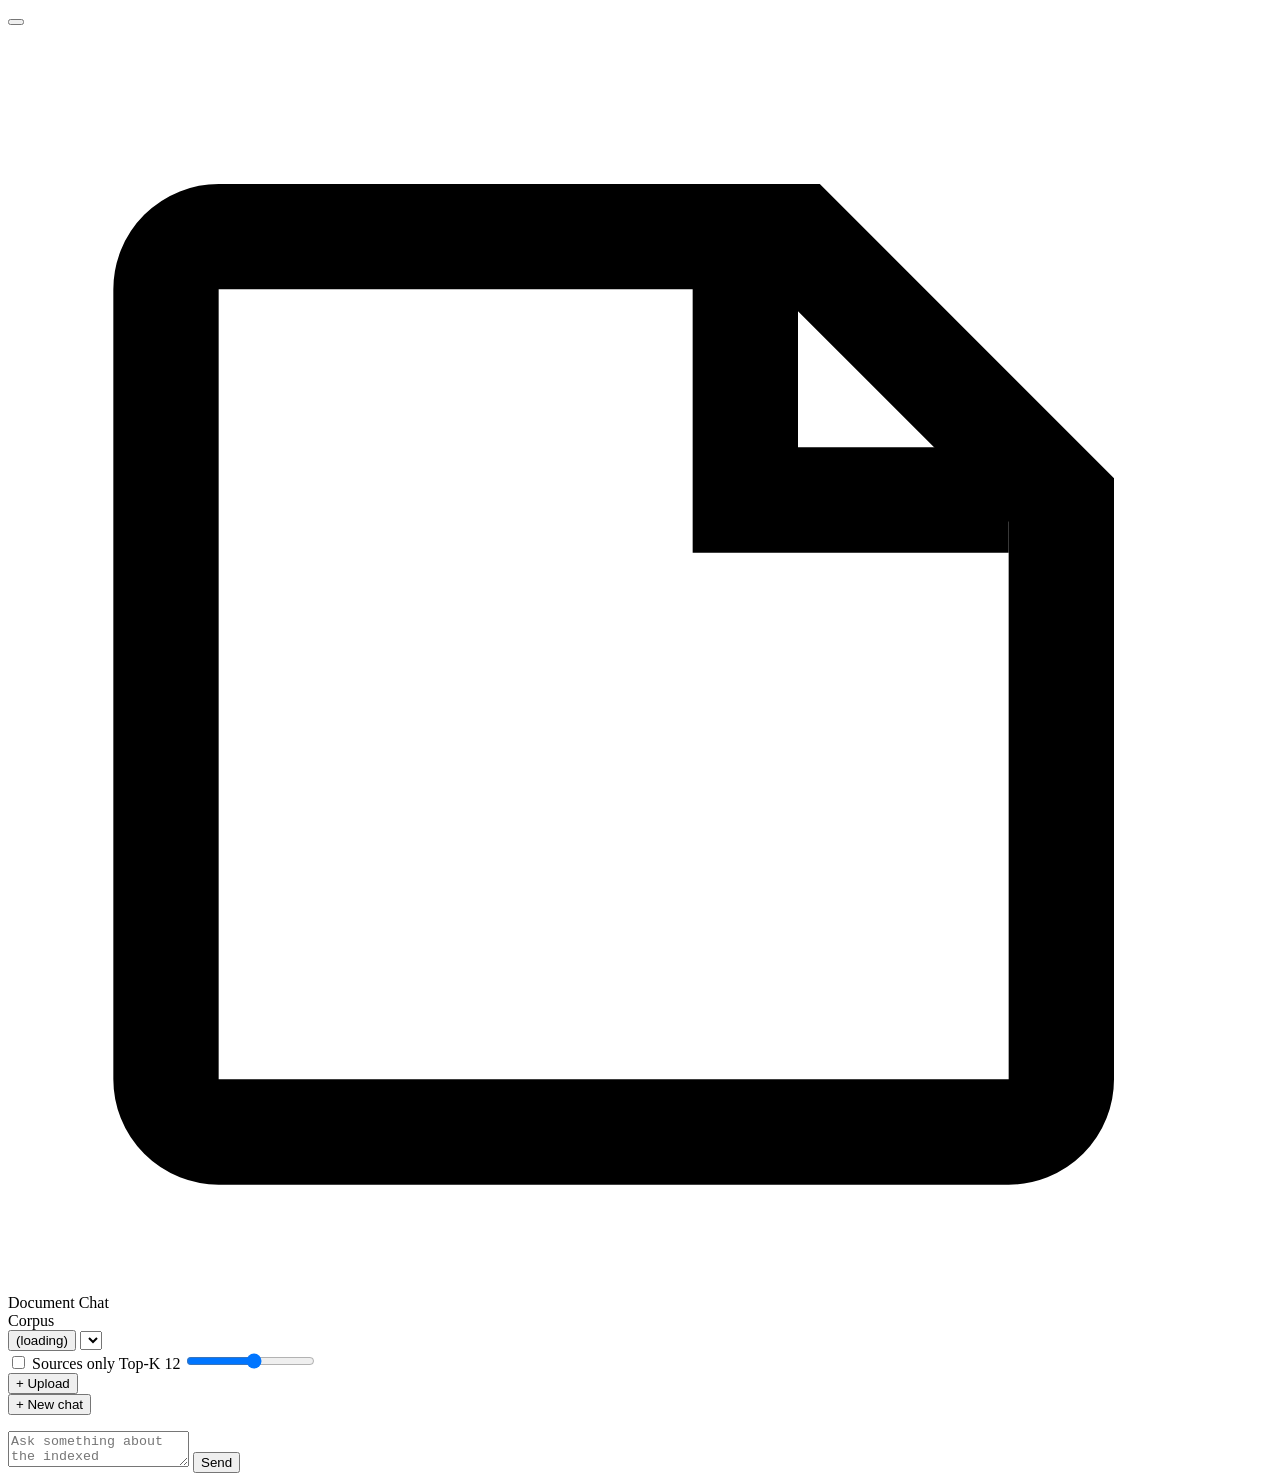
==== server/web/index.html @ 4b6aa89c "Initial commit: docrag RAG pipeline and server Co-Authored-By: Claude Opus 4.8 (1M context) <noreply" ====
<!doctype html>
<html lang="en">
<head>
  <meta charset="utf-8">
  <meta name="viewport" content="width=device-width, initial-scale=1">
  <title>Document Chat</title>
  <link rel="stylesheet" href="/chat.css">
</head>
<body>
  <header class="topbar">
    <button id="sidebar-toggle" class="sidebar-toggle" type="button"
            title="Show/hide history sidebar" aria-label="Toggle history sidebar">
      <span class="hamburger"></span>
    </button>
    <div class="topbar-brand">
      <svg class="topbar-logo" viewBox="0 0 24 24" fill="none" stroke="currentColor" stroke-width="2">
        <path d="M4 4h11l5 5v11a1 1 0 0 1-1 1H4a1 1 0 0 1-1-1V5a1 1 0 0 1 1-1z"/>
        <path d="M14 4v5h5"/>
      </svg>
      <span>Document Chat</span>
    </div>
    <div class="controls">
      <div class="ctrl">
        <span class="ctrl-label">Corpus</span>
        <div class="brand-picker">
          <button id="corpus-picker-btn" class="brand-picker-btn" type="button"
                  aria-haspopup="listbox" aria-expanded="false">
            <span id="corpus-picker-name" class="picker-brand">(loading)</span>
            <span id="corpus-picker-count" class="picker-count"></span>
            <span class="picker-caret" aria-hidden="true"></span>
          </button>
          <ul id="corpus-picker-menu" class="brand-picker-menu" role="listbox" hidden></ul>
          <select id="corpus-select" class="brand-select-hidden" aria-hidden="true" tabindex="-1"></select>
        </div>
      </div>
      <label class="ctrl toggle">
        <input type="checkbox" id="sources-only">
        <span>Sources only</span>
      </label>
      <label class="ctrl slider">
        <span class="ctrl-label">Top-K <span id="topk-value">12</span></span>
        <input type="range" id="topk" min="3" max="20" step="1" value="12">
      </label>
      <div class="ctrl">
        <button id="upload-btn" type="button" class="upload-btn"
                title="Upload a document to a corpus and reindex">+ Upload</button>
      </div>
    </div>
  </header>

  <!-- Upload modal -->
  <div id="upload-modal" class="modal-backdrop" hidden>
    <div class="modal" role="dialog" aria-modal="true" aria-labelledby="upload-title">
      <div class="modal-head">
        <h3 id="upload-title">Upload a document</h3>
        <button type="button" class="modal-close" id="upload-cancel" aria-label="Close">&times;</button>
      </div>
      <div class="modal-body">
        <div class="form-row">
          <span>Corpus</span>
          <div class="brand-mode">
            <label class="radio-row">
              <input type="radio" name="upload-corpus-mode" id="upload-corpus-mode-existing" value="existing" checked>
              <span>Existing</span>
            </label>
            <label class="radio-row">
              <input type="radio" name="upload-corpus-mode" id="upload-corpus-mode-new" value="new">
              <span>New corpus</span>
            </label>
          </div>
        </div>
        <div class="form-row" id="upload-existing-corpus-row">
          <select id="upload-corpus"></select>
        </div>
        <div class="form-row" id="upload-new-corpus-row" hidden>
          <input type="text" id="upload-new-corpus" placeholder="lowercase, a-z 0-9 _ -">
        </div>
        <label class="form-row">
          <span>File</span>
          <input type="file" id="upload-file"
                 accept=".pdf,.docx,.doc,.txt,.md,.markdown,.rst,.csv,.log,.json,.xml,.html,.htm">
        </label>
        <div id="upload-status" class="upload-status"></div>
      </div>
      <div class="modal-foot">
        <button type="button" id="upload-submit" class="primary">Upload + Reindex</button>
      </div>
    </div>
  </div>

  <div class="workspace">
    <aside id="history-sidebar" class="history-sidebar">
      <div class="sidebar-head">
        <button id="new-chat" class="new-chat-btn" type="button">+ New chat</button>
      </div>
      <ul id="thread-list" class="thread-list" aria-label="Saved chat threads"></ul>
    </aside>
    <main id="thread" class="thread" aria-live="polite"></main>
  </div>

  <footer class="composer">
    <textarea id="input"
      placeholder="Ask something about the indexed documents. Enter sends, Shift+Enter for newline."
      rows="2" aria-label="Question"></textarea>
    <button id="send" type="button">Send</button>
    <div id="status" class="status"></div>
  </footer>

  <script src="/chat.js"></script>
</body>
</html>
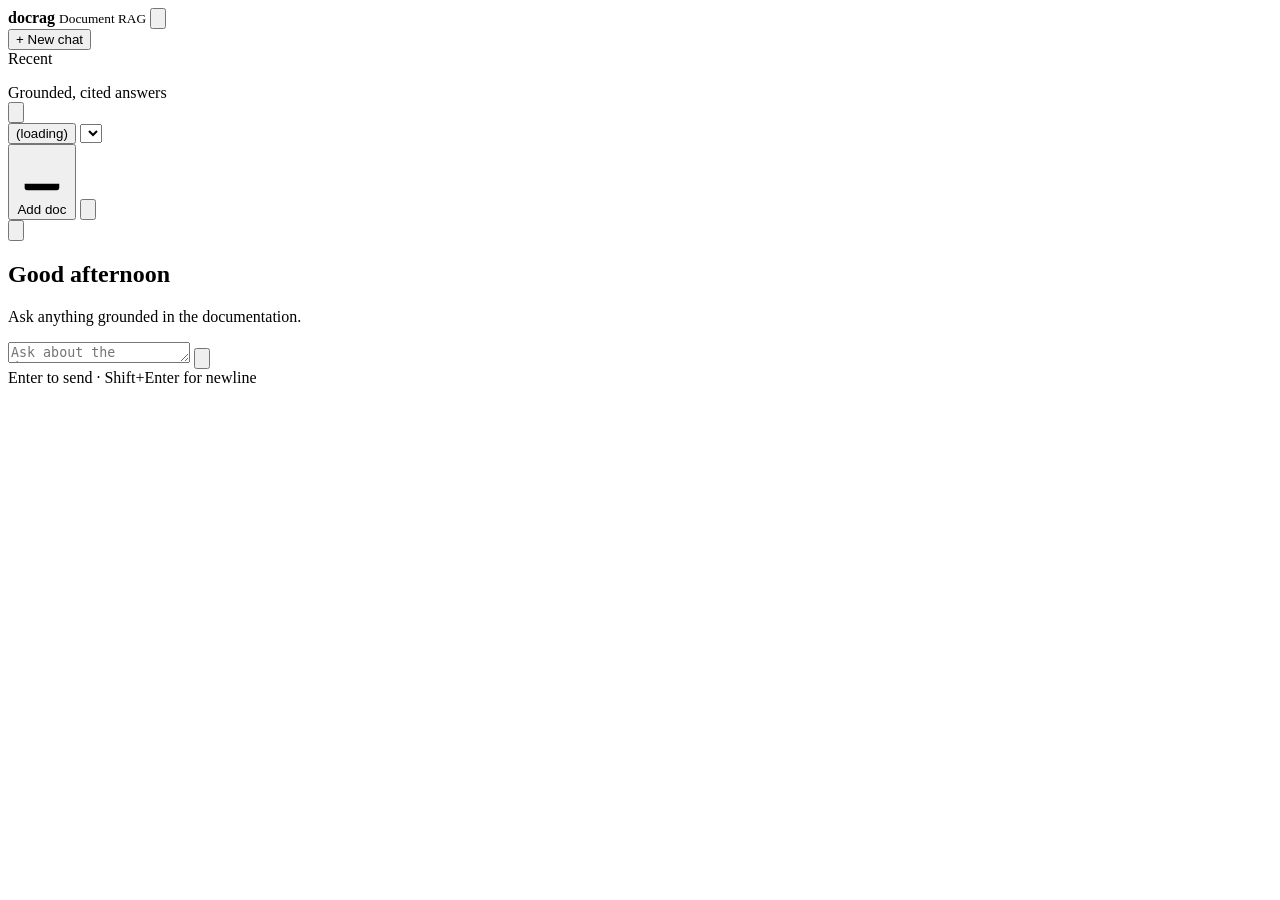
==== commit 151d2f29: "Redesign chat UI: dark, sleek, welcome state + composer dock Port the look and UX of the knowledge-R" ====
--- a/server/web/index.html
+++ b/server/web/index.html
@@ -3,62 +3,136 @@
 <head>
   <meta charset="utf-8">
   <meta name="viewport" content="width=device-width, initial-scale=1">
-  <title>Document Chat</title>
+  <title>docrag</title>
   <link rel="stylesheet" href="/chat.css">
 </head>
-<body>
-  <header class="topbar">
-    <button id="sidebar-toggle" class="sidebar-toggle" type="button"
-            title="Show/hide history sidebar" aria-label="Toggle history sidebar">
-      <span class="hamburger"></span>
-    </button>
-    <div class="topbar-brand">
-      <svg class="topbar-logo" viewBox="0 0 24 24" fill="none" stroke="currentColor" stroke-width="2">
-        <path d="M4 4h11l5 5v11a1 1 0 0 1-1 1H4a1 1 0 0 1-1-1V5a1 1 0 0 1 1-1z"/>
-        <path d="M14 4v5h5"/>
-      </svg>
-      <span>Document Chat</span>
-    </div>
-    <div class="controls">
-      <div class="ctrl">
-        <span class="ctrl-label">Corpus</span>
-        <div class="brand-picker">
-          <button id="corpus-picker-btn" class="brand-picker-btn" type="button"
-                  aria-haspopup="listbox" aria-expanded="false">
-            <span id="corpus-picker-name" class="picker-brand">(loading)</span>
-            <span id="corpus-picker-count" class="picker-count"></span>
-            <span class="picker-caret" aria-hidden="true"></span>
+<body class="is-welcome">
+  <div class="app">
+    <!-- ============================ SIDEBAR ============================ -->
+    <aside id="history-sidebar" class="sidebar">
+      <div class="sidebar-head">
+        <span class="wordmark">
+          <strong>docrag</strong>
+          <small>Document RAG</small>
+        </span>
+        <button id="sidebar-toggle" class="icon-btn sidebar-toggle" type="button"
+                title="Hide history sidebar" aria-label="Toggle history sidebar">
+          <svg viewBox="0 0 24 24" aria-hidden="true"><rect x="3" y="4" width="18" height="16" rx="2"/><line x1="9" y1="4" x2="9" y2="20"/></svg>
+        </button>
+      </div>
+
+      <div class="sidebar-body">
+        <button id="new-chat" class="new-chat-btn" type="button">
+          <span class="plus" aria-hidden="true">+</span> New chat
+        </button>
+        <div class="recent-label">Recent</div>
+        <ul id="thread-list" class="thread-list" aria-label="Saved chat threads"></ul>
+      </div>
+
+      <div class="sidebar-foot">
+        <span class="foot-note">Grounded, cited answers</span>
+      </div>
+    </aside>
+
+    <!-- ============================== MAIN ============================== -->
+    <div class="main">
+      <header class="topbar">
+        <div class="topbar-left">
+          <button id="sidebar-toggle-floating" class="icon-btn sidebar-toggle-floating" type="button"
+                  title="Show history sidebar" aria-label="Show history sidebar">
+            <svg viewBox="0 0 24 24" aria-hidden="true"><rect x="3" y="4" width="18" height="16" rx="2"/><line x1="9" y1="4" x2="9" y2="20"/></svg>
           </button>
-          <ul id="corpus-picker-menu" class="brand-picker-menu" role="listbox" hidden></ul>
-          <select id="corpus-select" class="brand-select-hidden" aria-hidden="true" tabindex="-1"></select>
+          <div class="corpus-picker">
+            <button id="corpus-picker-btn" class="corpus-picker-btn" type="button"
+                    aria-haspopup="listbox" aria-expanded="false">
+              <span id="corpus-picker-name" class="picker-corpus">(loading)</span>
+              <span id="corpus-picker-count" class="picker-count"></span>
+              <span class="picker-caret" aria-hidden="true"></span>
+            </button>
+            <ul id="corpus-picker-menu" class="corpus-picker-menu" role="listbox" hidden></ul>
+            <select id="corpus-select" class="corpus-select-hidden" aria-hidden="true" tabindex="-1"></select>
+          </div>
         </div>
-      </div>
-      <label class="ctrl toggle">
-        <input type="checkbox" id="sources-only">
-        <span>Sources only</span>
-      </label>
-      <label class="ctrl slider">
-        <span class="ctrl-label">Top-K <span id="topk-value">12</span></span>
-        <input type="range" id="topk" min="3" max="20" step="1" value="12">
-      </label>
-      <div class="ctrl">
-        <button id="upload-btn" type="button" class="upload-btn"
-                title="Upload a document to a corpus and reindex">+ Upload</button>
+
+        <div class="topbar-actions">
+          <button id="upload-btn" type="button" class="action-btn"
+                  title="Add a document to a corpus's permanent library (reindexes the corpus).">
+            <svg viewBox="0 0 24 24" aria-hidden="true"><path d="M12 16V4m0 0L7 9m5-5l5 5"/><path d="M4 17v2a1 1 0 001 1h14a1 1 0 001-1v-2"/></svg>
+            <span>Add doc</span>
+          </button>
+          <button id="help-btn" type="button" class="icon-btn"
+                  title="Which file types can I upload?" aria-haspopup="dialog">
+            <svg viewBox="0 0 24 24" aria-hidden="true"><circle cx="12" cy="12" r="9"/><line x1="12" y1="11" x2="12" y2="16"/><circle cx="12" cy="7.6" r="0.6" fill="currentColor" stroke="none"/></svg>
+          </button>
+          <div class="settings-wrap">
+            <button id="settings-btn" type="button" class="icon-btn"
+                    title="Chat settings" aria-haspopup="true" aria-expanded="false">
+              <svg viewBox="0 0 24 24" aria-hidden="true"><circle cx="12" cy="12" r="3"/><path d="M19.4 15a1.6 1.6 0 00.3 1.8l.1.1a2 2 0 11-2.8 2.8l-.1-.1a1.6 1.6 0 00-1.8-.3 1.6 1.6 0 00-1 1.5V21a2 2 0 11-4 0v-.1a1.6 1.6 0 00-1-1.5 1.6 1.6 0 00-1.8.3l-.1.1a2 2 0 11-2.8-2.8l.1-.1a1.6 1.6 0 00.3-1.8 1.6 1.6 0 00-1.5-1H3a2 2 0 110-4h.1a1.6 1.6 0 001.5-1 1.6 1.6 0 00-.3-1.8l-.1-.1a2 2 0 112.8-2.8l.1.1a1.6 1.6 0 001.8.3H9a1.6 1.6 0 001-1.5V3a2 2 0 114 0v.1a1.6 1.6 0 001 1.5 1.6 1.6 0 001.8-.3l.1-.1a2 2 0 112.8 2.8l-.1.1a1.6 1.6 0 00-.3 1.8V9a1.6 1.6 0 001.5 1H21a2 2 0 110 4h-.1a1.6 1.6 0 00-1.5 1z"/></svg>
+            </button>
+            <div id="settings-menu" class="settings-menu" hidden role="menu">
+              <label class="settings-row toggle"
+                     title="Skip the LLM and return the raw retrieved chunks.">
+                <input type="checkbox" id="sources-only">
+                <span>Sources only</span>
+              </label>
+              <label class="settings-row slider">
+                <span class="ctrl-label">Top-K <span id="topk-value">12</span></span>
+                <input type="range" id="topk" min="3" max="20" step="1" value="12">
+              </label>
+            </div>
+          </div>
+        </div>
+      </header>
+
+      <!-- Conversation thread -->
+      <main id="thread" class="thread" aria-live="polite"></main>
+
+      <!-- Welcome / empty state (composer docks here when no conversation) -->
+      <section id="welcome" class="welcome">
+        <div class="welcome-inner">
+          <h1 id="welcome-greeting">Good afternoon</h1>
+          <p id="welcome-sub">Ask anything grounded in the documentation.</p>
+          <div id="composer-dock-welcome" class="composer-dock"></div>
+          <div id="suggestions" class="suggestions"></div>
+        </div>
+      </section>
+
+      <!-- Bottom composer dock (composer moves here once a conversation starts) -->
+      <footer id="composer-dock-bottom" class="composer-dock composer-dock-bottom"></footer>
+
+      <!-- The single composer node, relocated between docks by chat.js -->
+      <div id="composer" class="composer">
+        <div class="composer-box">
+          <textarea id="input"
+                    placeholder="Ask about the documents&hellip;"
+                    rows="1" aria-label="Question"></textarea>
+          <button id="send" type="button" class="send-btn" title="Send (Enter)" aria-label="Send">
+            <svg viewBox="0 0 24 24" aria-hidden="true"><path d="M12 19V5m0 0l-6 6m6-6l6 6"/></svg>
+          </button>
+        </div>
+        <div class="composer-hint">
+          <span id="composer-grounded" class="grounded"></span>
+          <span class="hint-keys">Enter to send &middot; Shift+Enter for newline</span>
+        </div>
+        <div id="status" class="status" aria-live="polite"></div>
       </div>
     </div>
-  </header>
+  </div>
 
+  <!-- ============================ MODALS ============================ -->
   <!-- Upload modal -->
   <div id="upload-modal" class="modal-backdrop" hidden>
     <div class="modal" role="dialog" aria-modal="true" aria-labelledby="upload-title">
       <div class="modal-head">
-        <h3 id="upload-title">Upload a document</h3>
+        <h3 id="upload-title">Add a document to a corpus</h3>
         <button type="button" class="modal-close" id="upload-cancel" aria-label="Close">&times;</button>
       </div>
       <div class="modal-body">
+        <p class="modal-note">Permanently adds this document to the corpus and
+          reindexes it. Indexing a large PDF can take a few minutes.</p>
         <div class="form-row">
           <span>Corpus</span>
-          <div class="brand-mode">
+          <div class="corpus-mode">
             <label class="radio-row">
               <input type="radio" name="upload-corpus-mode" id="upload-corpus-mode-existing" value="existing" checked>
               <span>Existing</span>
@@ -88,23 +162,26 @@
     </div>
   </div>
 
-  <div class="workspace">
-    <aside id="history-sidebar" class="history-sidebar">
-      <div class="sidebar-head">
-        <button id="new-chat" class="new-chat-btn" type="button">+ New chat</button>
+  <!-- Supported-files help modal -->
+  <div id="help-modal" class="modal-backdrop" hidden>
+    <div class="modal" role="dialog" aria-modal="true" aria-labelledby="help-title">
+      <div class="modal-head">
+        <h3 id="help-title">Supported file types</h3>
+        <button type="button" class="modal-close" id="help-cancel" aria-label="Close">&times;</button>
       </div>
-      <ul id="thread-list" class="thread-list" aria-label="Saved chat threads"></ul>
-    </aside>
-    <main id="thread" class="thread" aria-live="polite"></main>
+      <div class="modal-body">
+        <p class="modal-note">Drop any of these into a corpus via <strong>Add doc</strong>.
+          Images, archives, and other binaries are skipped automatically.</p>
+        <ul class="help-list">
+          <li><span class="help-ext">.pdf</span> &mdash; PDF documents (indexed per page)</li>
+          <li><span class="help-ext">.docx .doc</span> &mdash; Word documents</li>
+          <li><span class="help-ext">.txt .md .markdown .rst</span> &mdash; plain text / Markdown</li>
+          <li><span class="help-ext">.csv .log</span> &mdash; tabular / log text</li>
+          <li><span class="help-ext">.json .xml .html .htm</span> &mdash; structured / markup text</li>
+        </ul>
+      </div>
+    </div>
   </div>
-
-  <footer class="composer">
-    <textarea id="input"
-      placeholder="Ask something about the indexed documents. Enter sends, Shift+Enter for newline."
-      rows="2" aria-label="Question"></textarea>
-    <button id="send" type="button">Send</button>
-    <div id="status" class="status"></div>
-  </footer>
 
   <script src="/chat.js"></script>
 </body>
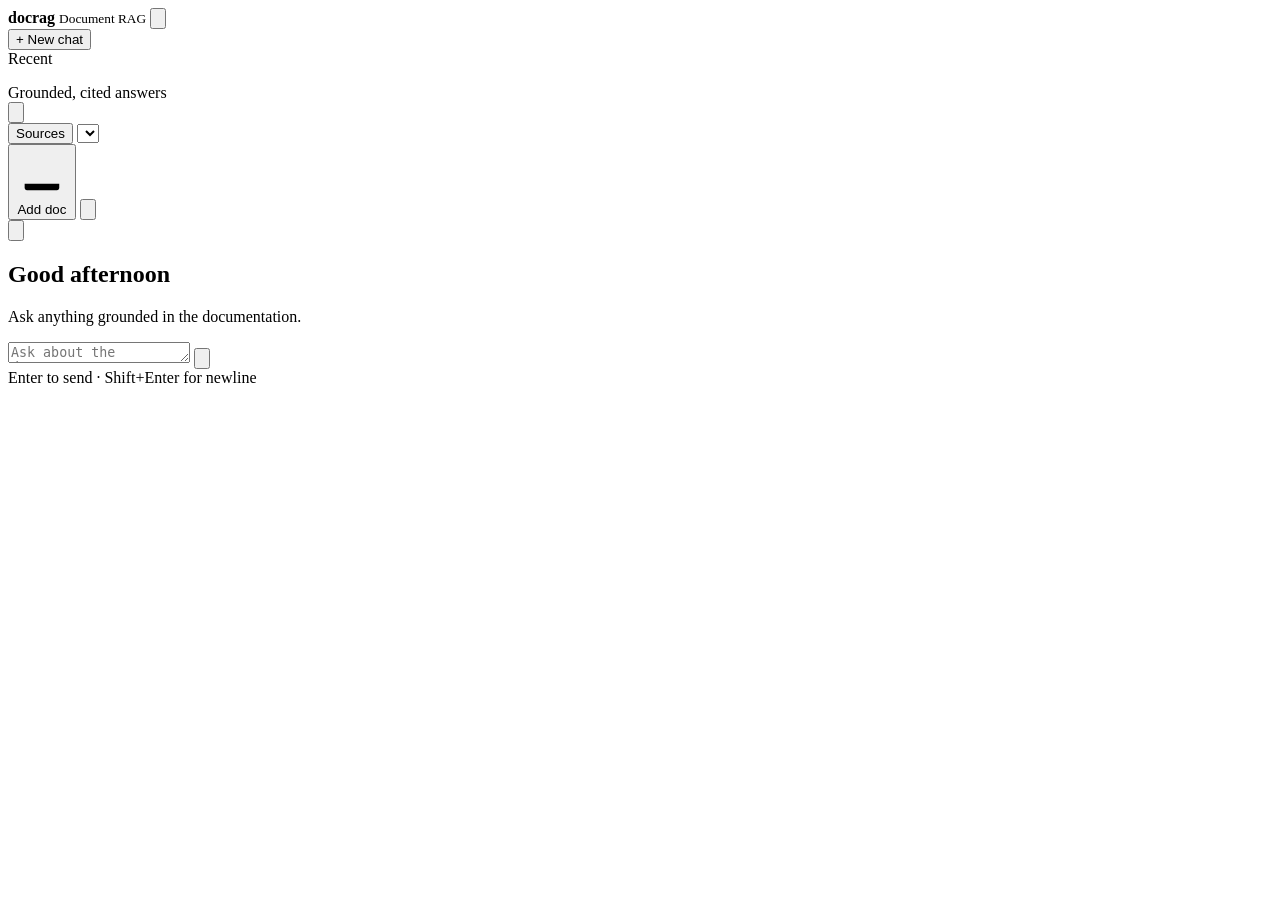
==== commit d1133e3a: "Replace corpus switcher with read-only sources list udo is fully contained in building-codes, so swi" ====
--- a/server/web/index.html
+++ b/server/web/index.html
@@ -44,12 +44,17 @@
           </button>
           <div class="corpus-picker">
             <button id="corpus-picker-btn" class="corpus-picker-btn" type="button"
-                    aria-haspopup="listbox" aria-expanded="false">
-              <span id="corpus-picker-name" class="picker-corpus">(loading)</span>
+                    aria-haspopup="dialog" aria-expanded="false"
+                    title="Documents searched for every answer">
+              <span id="corpus-picker-name" class="picker-corpus">Sources</span>
               <span id="corpus-picker-count" class="picker-count"></span>
               <span class="picker-caret" aria-hidden="true"></span>
             </button>
-            <ul id="corpus-picker-menu" class="corpus-picker-menu" role="listbox" hidden></ul>
+            <div id="corpus-picker-menu" class="corpus-picker-menu" role="dialog"
+                 aria-label="Sources searched" hidden>
+              <div class="sources-menu-head">Every answer searches all of these:</div>
+              <ul id="sources-list" class="sources-menu-list"></ul>
+            </div>
             <select id="corpus-select" class="corpus-select-hidden" aria-hidden="true" tabindex="-1"></select>
           </div>
         </div>
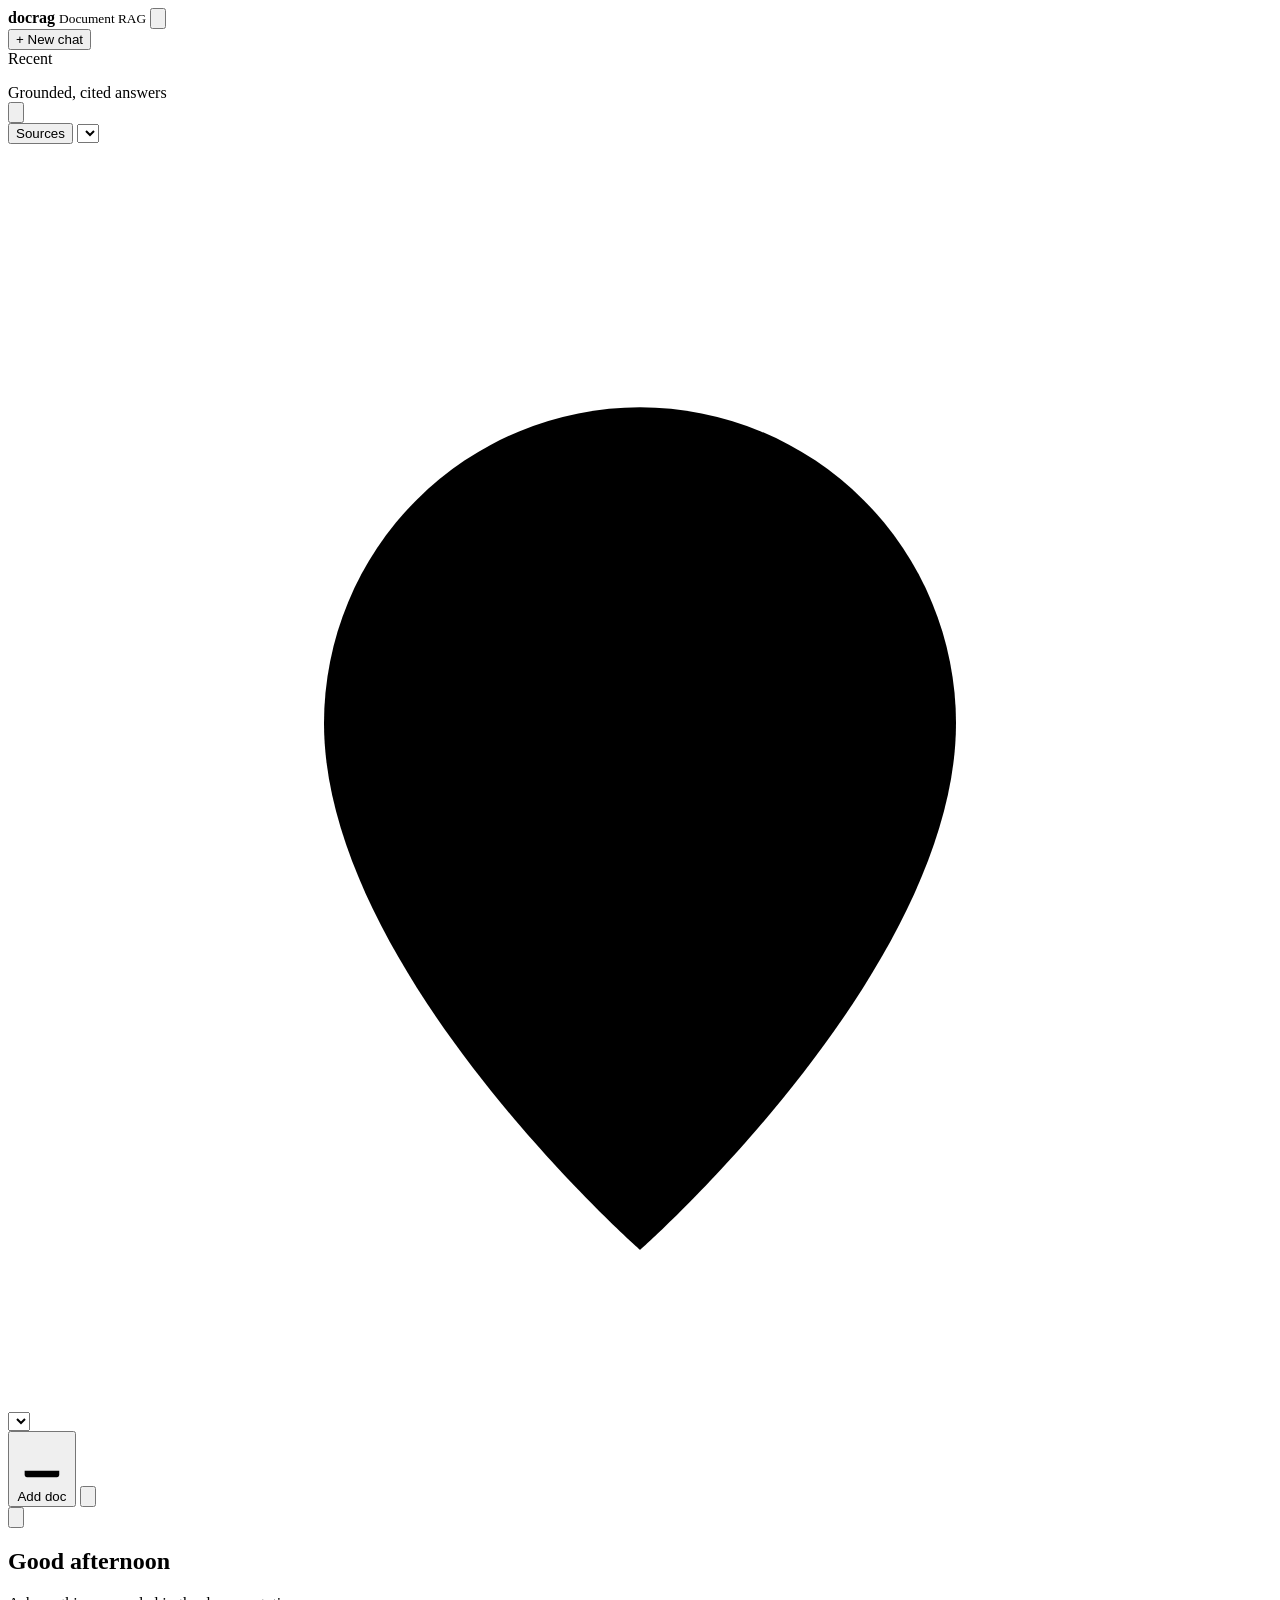
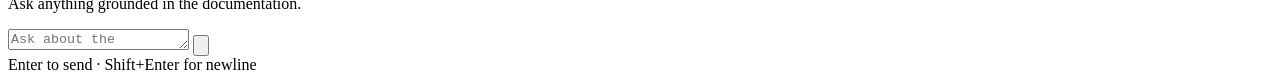
==== commit 39606aa5: "Redesign retrieval to structure-aware RAG (sections, rerank, citation graph) Rebuild the indexing/re" ====
--- a/server/web/index.html
+++ b/server/web/index.html
@@ -54,9 +54,18 @@
                  aria-label="Sources searched" hidden>
               <div class="sources-menu-head">Every answer searches all of these:</div>
               <ul id="sources-list" class="sources-menu-list"></ul>
+              <div id="versions-section" class="versions-section" hidden>
+                <div class="sources-menu-head">Edition (version) per code</div>
+                <ul id="versions-list" class="versions-list"></ul>
+              </div>
             </div>
             <select id="corpus-select" class="corpus-select-hidden" aria-hidden="true" tabindex="-1"></select>
           </div>
+
+          <label class="location-picker" title="Jurisdiction stack applied to every answer (model code + state + local).">
+            <svg class="loc-icon" viewBox="0 0 24 24" aria-hidden="true"><path d="M12 21s-6-5.3-6-10a6 6 0 1112 0c0 4.7-6 10-6 10z"/><circle cx="12" cy="11" r="2.2"/></svg>
+            <select id="location-select" aria-label="Location"></select>
+          </label>
         </div>
 
         <div class="topbar-actions">
